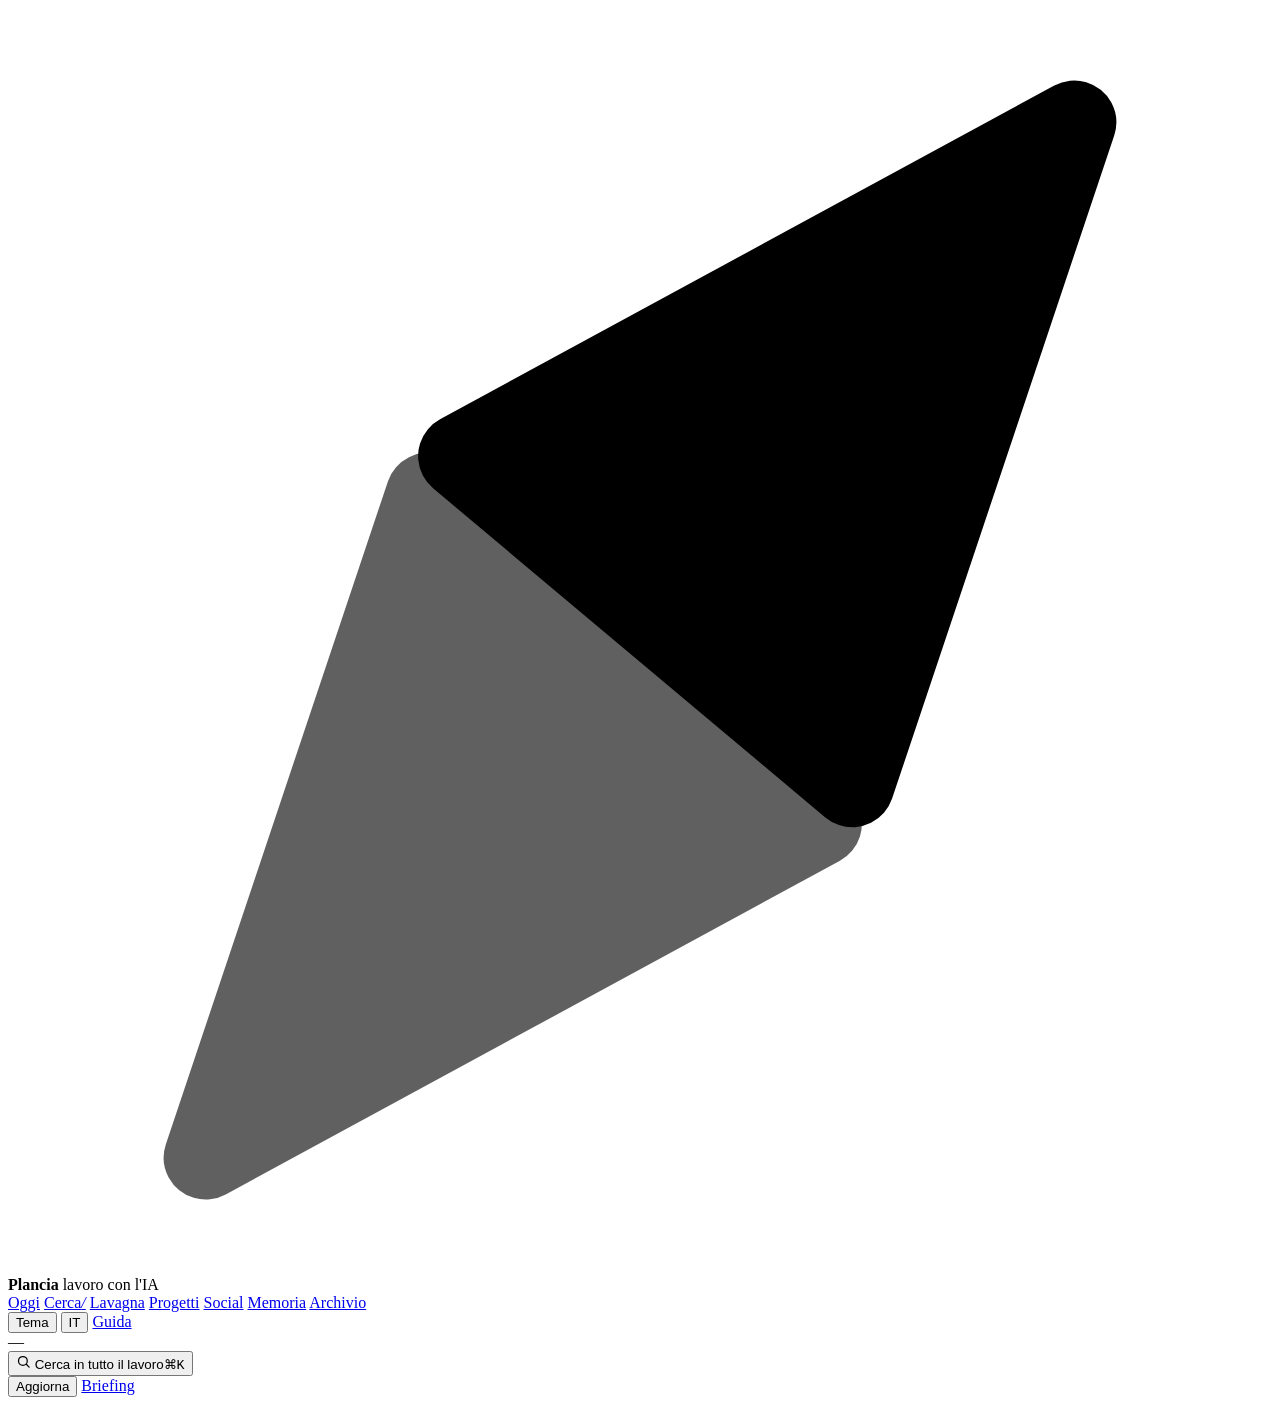
==== web/index.html @ 62818e7c "[ICONA-2] il ripiego disegna l'ago nello stesso riferimento del .icon, e le rifiniture del critico L" ====
<!doctype html>
<html lang="it" data-theme="auto">
<head>
<meta charset="utf-8">
<meta name="viewport" content="width=device-width, initial-scale=1">
<meta name="plancia-token" content="__PLANCIA_TOKEN__">
<title>Plancia</title>
<link rel="stylesheet" href="/style.css?v=__PLANCIA_V__">
<link rel="stylesheet" href="/moto.css?v=__PLANCIA_V__">
<link rel="icon" href="data:image/svg+xml,<svg xmlns='http://www.w3.org/2000/svg' viewBox='0 0 32 32'><rect width='32' height='32' rx='7.5' fill='%2312161f'/><g transform='scale(.03125) translate(512 512) scale(1.35) translate(-512 -512) rotate(40 512 512)' stroke-width='40' stroke-linejoin='round'><path d='M512 190L634 500H390Z' fill='%23e8934e' stroke='%23e8934e'/><path d='M390 524H634L512 834Z' fill='%23f4efe6' stroke='%23f4efe6'/></g></svg>">
</head>
<body>
<div id="app">
  <aside class="rail">
    <div class="brand">
      <svg viewBox="0 0 32 32" class="brand-mark" aria-hidden="true">
        <g transform="scale(.03125) translate(512 512) scale(1.7) translate(-512 -512) rotate(40 512 512)" stroke-width="40" stroke-linejoin="round" stroke="currentColor">
          <path d="M512 190L634 500H390Z" fill="currentColor"/>
          <path d="M390 524H634L512 834Z" fill="currentColor" opacity=".62"/>
        </g>
      </svg>
      <div>
        <b>Plancia</b>
        <span data-t="lavoro con l'IA">lavoro con l'IA</span>
      </div>
    </div>
    <nav>
      <a href="#/oggi" data-view="oggi"><i data-i="oggi"></i><span data-t="Oggi">Oggi</span></a>
      <a href="#/cerca" data-view="cerca"><i data-i="cerca"></i><span data-t="Cerca">Cerca</span><em class="tasto">/</em></a>
      <a href="#/lavagna" data-view="lavagna"><i data-i="lavagna"></i><span data-t="Lavagna">Lavagna</span><em id="badge-lavagna"></em></a>
      <a href="#/progetti" data-view="progetti"><i data-i="progetti"></i><span data-t="Progetti">Progetti</span></a>
      <a href="#/social" data-view="social"><i data-i="social"></i><span data-t="Social">Social</span><em id="badge-social"></em></a>
      <a href="#/memoria" data-view="memoria"><i data-i="memoria"></i><span data-t="Memoria">Memoria</span></a>
      <a href="#/archivio" data-view="archivio"><i data-i="archivio"></i><span data-t="Archivio">Archivio</span></a>
    </nav>
    <div class="rail-foot">
      <div class="buttons">
        <button id="btn-theme" class="ghost" data-t="Tema">Tema</button>
        <button id="btn-lang" class="ghost" title="lingua">IT</button>
        <a class="ghost" href="#/benvenuto" data-t="Guida">Guida</a>
      </div>
      <div class="sync-line"><span id="sync-dot" class="dot"></span><span id="sync-text">—</span></div>
    </div>
  </aside>

  <main>
    <header class="topbar">
      <button class="search-open" id="btn-search">
        <svg viewBox="0 0 24 24" width="15" height="15"><circle cx="11" cy="11" r="7" fill="none" stroke="currentColor" stroke-width="2"/><path d="M16.5 16.5 21 21" stroke="currentColor" stroke-width="2" stroke-linecap="round"/></svg>
        <span data-t="Cerca in tutto il lavoro">Cerca in tutto il lavoro</span><kbd>⌘K</kbd>
      </button>
      <div class="topbar-actions">
        <span id="spia-memoria" class="spia-memoria" hidden></span>
        <button id="btn-sync" class="ghost" data-t="Aggiorna">Aggiorna</button>
        <a class="ghost" id="btn-briefing" href="#/briefing" data-t="Briefing">Briefing</a>
      </div>
    </header>
    <div id="view"></div>
  </main>
</div>

<div id="palette" class="palette" hidden>
  <div class="palette-box">
    <input id="palette-input" data-t="Cerca sessioni, memorie, task, post, commit…" placeholder="Cerca sessioni, memorie, task, post, commit…" autocomplete="off">
    <div id="palette-results"></div>
  </div>
</div>

<div id="drawer" class="drawer" hidden>
  <div class="drawer-panel">
    <button class="drawer-close" id="drawer-close">✕</button>
    <div id="drawer-body"></div>
  </div>
</div>

<audio id="player" hidden></audio>
<div id="toast" class="toast" hidden></div>
<script>document.documentElement.dataset.errori = '0';
window.addEventListener('error', () => { document.documentElement.dataset.errori = String(+document.documentElement.dataset.errori + 1); });
window.addEventListener('unhandledrejection', () => { document.documentElement.dataset.errori = String(+document.documentElement.dataset.errori + 1); });
</script>
<script src="/app.js?v=__PLANCIA_V__"></script>
</body>
</html>
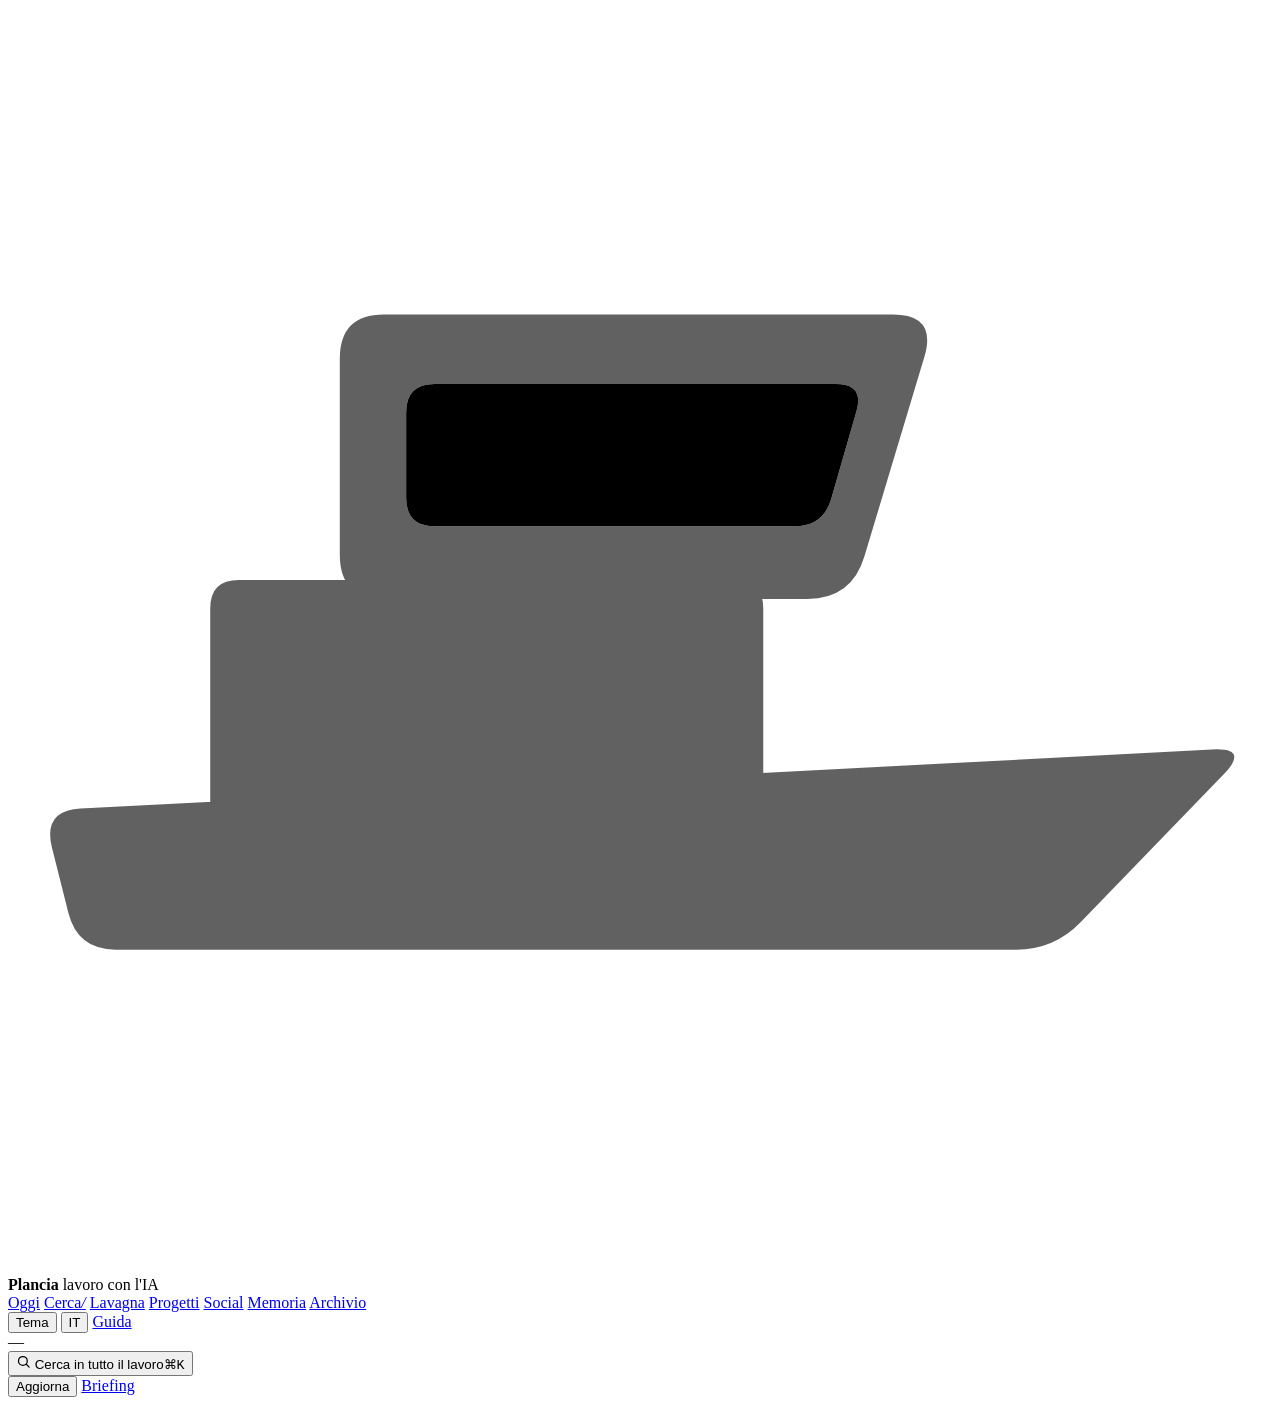
==== commit a0419e7a: "[ICONA-PLANCIA] l'icona diventa la plancia della nave, vista di lato Mancava: l'ago di bussola del p" ====
--- a/web/index.html
+++ b/web/index.html
@@ -7,16 +7,16 @@
 <title>Plancia</title>
 <link rel="stylesheet" href="/style.css?v=__PLANCIA_V__">
 <link rel="stylesheet" href="/moto.css?v=__PLANCIA_V__">
-<link rel="icon" href="data:image/svg+xml,<svg xmlns='http://www.w3.org/2000/svg' viewBox='0 0 32 32'><rect width='32' height='32' rx='7.5' fill='%2312161f'/><g transform='scale(.03125) translate(512 512) scale(1.35) translate(-512 -512) rotate(40 512 512)' stroke-width='40' stroke-linejoin='round'><path d='M512 190L634 500H390Z' fill='%23e8934e' stroke='%23e8934e'/><path d='M390 524H634L512 834Z' fill='%23f4efe6' stroke='%23f4efe6'/></g></svg>">
+<link rel="icon" href="data:image/svg+xml,<svg xmlns='http://www.w3.org/2000/svg' viewBox='0 0 32 32'><rect width='32' height='32' rx='7.5' fill='%2312161f'/><g transform='scale(.03125)'><path d='M139.8 643.3Q134.0 620.0 158.0 618.7L874.0 581.3Q898.0 580.0 881.3 597.2L790.7 690.8Q774.0 708.0 750.0 708.0L180.0 708.0Q156.0 708.0 150.2 684.7ZM258.0 640.0Q240.0 640.0 240.0 622.0L240.0 492.0Q240.0 474.0 258.0 474.0L572.0 474.0Q590.0 474.0 590.0 492.0L590.0 622.0Q590.0 640.0 572.0 640.0ZM350.0 486.0Q322.0 486.0 322.0 458.0L322.0 334.0Q322.0 306.0 350.0 306.0L672.0 306.0Q700.0 306.0 692.0 332.8L654.0 459.2Q646.0 486.0 618.0 486.0ZM364.0 422.0Q364.0 440.0 382.0 440.0L610.0 440.0Q628.0 440.0 633.0 422.7L649.0 367.3Q654.0 350.0 636.0 350.0L382.0 350.0Q364.0 350.0 364.0 368.0Z' fill='%23f4efe6'/><path d='M364.0 368.0Q364.0 350.0 382.0 350.0L636.0 350.0Q654.0 350.0 649.0 367.3L633.0 422.7Q628.0 440.0 610.0 440.0L382.0 440.0Q364.0 440.0 364.0 422.0Z' fill='%23e8934e'/></g></svg>">
 </head>
 <body>
 <div id="app">
   <aside class="rail">
     <div class="brand">
       <svg viewBox="0 0 32 32" class="brand-mark" aria-hidden="true">
-        <g transform="scale(.03125) translate(512 512) scale(1.7) translate(-512 -512) rotate(40 512 512)" stroke-width="40" stroke-linejoin="round" stroke="currentColor">
-          <path d="M512 190L634 500H390Z" fill="currentColor"/>
-          <path d="M390 524H634L512 834Z" fill="currentColor" opacity=".62"/>
+        <g transform="scale(.03125) translate(512 512) scale(1.28) translate(-512 -512)" fill="currentColor">
+          <path d="M139.8 643.3Q134.0 620.0 158.0 618.7L874.0 581.3Q898.0 580.0 881.3 597.2L790.7 690.8Q774.0 708.0 750.0 708.0L180.0 708.0Q156.0 708.0 150.2 684.7ZM258.0 640.0Q240.0 640.0 240.0 622.0L240.0 492.0Q240.0 474.0 258.0 474.0L572.0 474.0Q590.0 474.0 590.0 492.0L590.0 622.0Q590.0 640.0 572.0 640.0ZM350.0 486.0Q322.0 486.0 322.0 458.0L322.0 334.0Q322.0 306.0 350.0 306.0L672.0 306.0Q700.0 306.0 692.0 332.8L654.0 459.2Q646.0 486.0 618.0 486.0ZM364.0 422.0Q364.0 440.0 382.0 440.0L610.0 440.0Q628.0 440.0 633.0 422.7L649.0 367.3Q654.0 350.0 636.0 350.0L382.0 350.0Q364.0 350.0 364.0 368.0Z" opacity=".62"/>
+          <path d="M364.0 368.0Q364.0 350.0 382.0 350.0L636.0 350.0Q654.0 350.0 649.0 367.3L633.0 422.7Q628.0 440.0 610.0 440.0L382.0 440.0Q364.0 440.0 364.0 422.0Z"/>
         </g>
       </svg>
       <div>
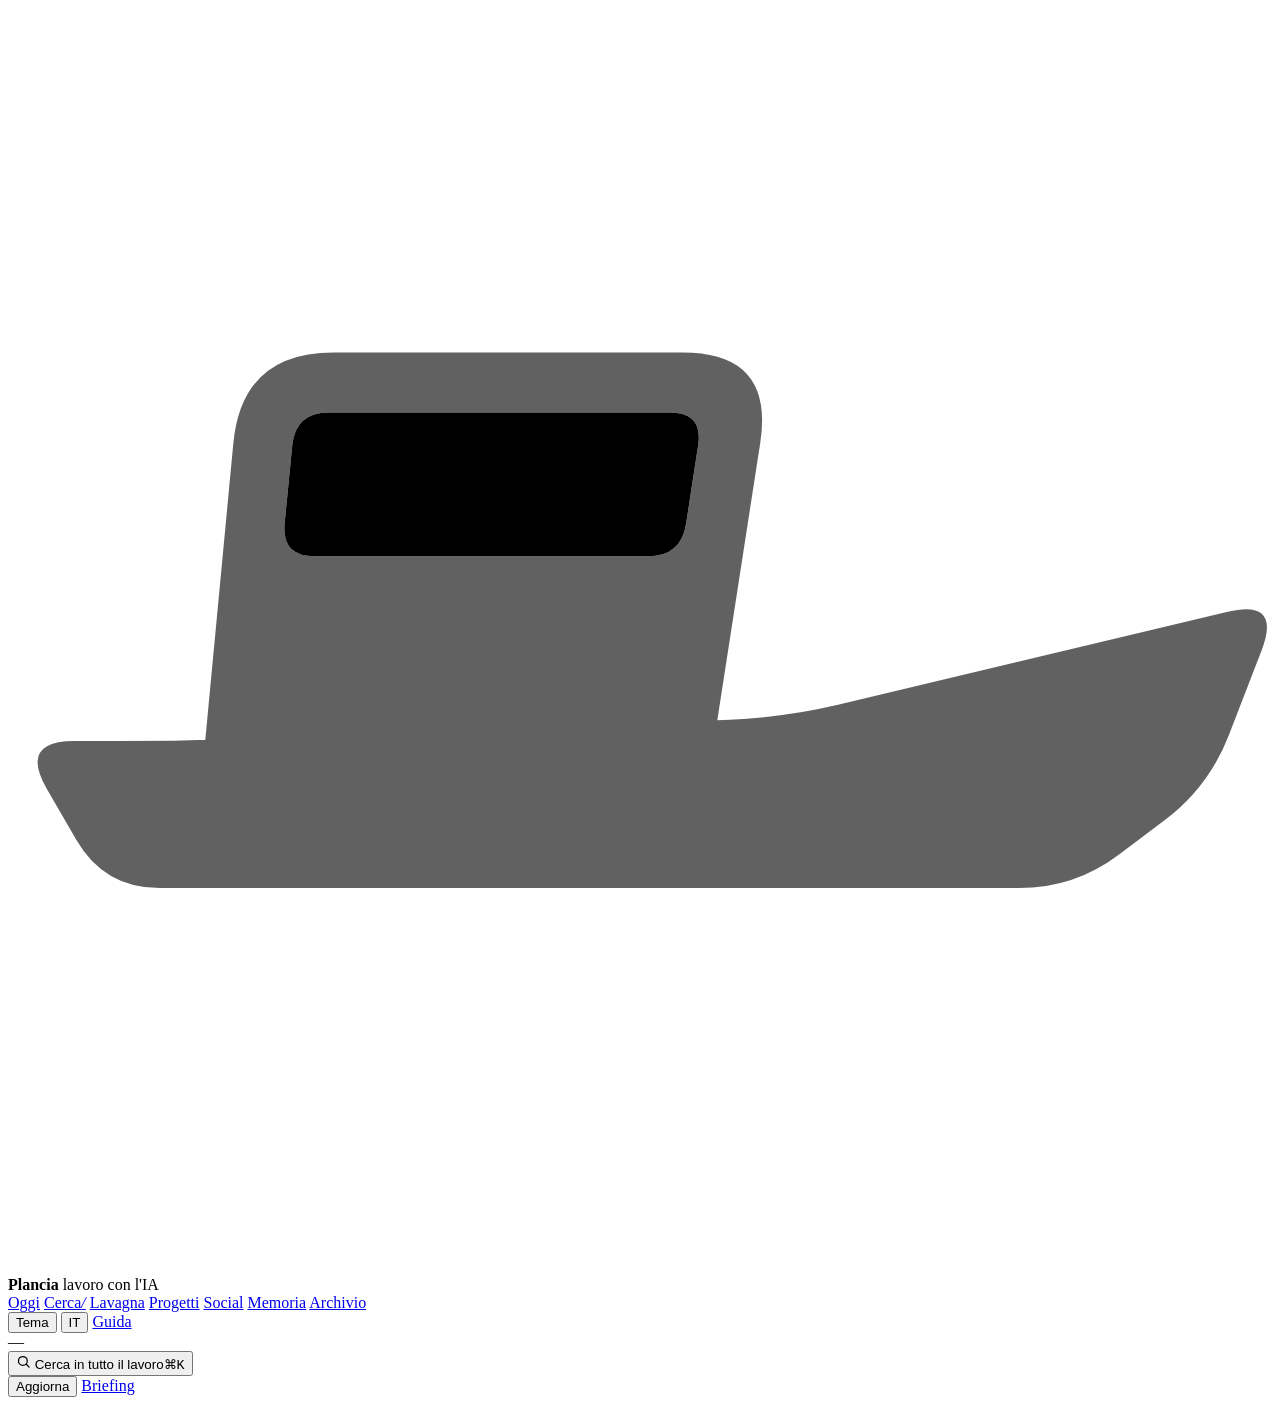
==== commit 4ba5a672: "[ICONA-PLANCIA-3] la plancia semplificata: una sagoma sola, leggera, con la fascia dei vetri in ambr" ====
--- a/web/index.html
+++ b/web/index.html
@@ -7,7 +7,7 @@
 <title>Plancia</title>
 <link rel="stylesheet" href="/style.css?v=__PLANCIA_V__">
 <link rel="stylesheet" href="/moto.css?v=__PLANCIA_V__">
-<link rel="icon" href="data:image/svg+xml,<svg xmlns='http://www.w3.org/2000/svg' viewBox='0 0 32 32'><rect width='32' height='32' rx='7.5' fill='%2312161f'/><g transform='scale(.03125)'><path d='M139.8 643.3Q134.0 620.0 158.0 618.7L874.0 581.3Q898.0 580.0 881.3 597.2L790.7 690.8Q774.0 708.0 750.0 708.0L180.0 708.0Q156.0 708.0 150.2 684.7ZM258.0 640.0Q240.0 640.0 240.0 622.0L240.0 492.0Q240.0 474.0 258.0 474.0L572.0 474.0Q590.0 474.0 590.0 492.0L590.0 622.0Q590.0 640.0 572.0 640.0ZM350.0 486.0Q322.0 486.0 322.0 458.0L322.0 334.0Q322.0 306.0 350.0 306.0L672.0 306.0Q700.0 306.0 692.0 332.8L654.0 459.2Q646.0 486.0 618.0 486.0ZM364.0 422.0Q364.0 440.0 382.0 440.0L610.0 440.0Q628.0 440.0 633.0 422.7L649.0 367.3Q654.0 350.0 636.0 350.0L382.0 350.0Q364.0 350.0 364.0 368.0Z' fill='%23f4efe6'/><path d='M364.0 368.0Q364.0 350.0 382.0 350.0L636.0 350.0Q654.0 350.0 649.0 367.3L633.0 422.7Q628.0 440.0 610.0 440.0L382.0 440.0Q364.0 440.0 364.0 422.0Z' fill='%23e8934e'/></g></svg>">
+<link rel="icon" href="data:image/svg+xml,<svg xmlns='http://www.w3.org/2000/svg' viewBox='0 0 32 32'><rect width='32' height='32' rx='7.5' fill='%2312161f'/><g transform='scale(.03125)'><path d='M136.6 606.3Q119.0 576.0 154.0 576.0L182.0 576.0Q217.0 576.0 252.0 574.6L569.0 562.4Q604.0 561.0 638.0 552.9L884.0 494.1Q918.0 486.0 905.4 518.6L884.6 572.4Q872.0 605.0 844.0 626.1L815.0 647.9Q787.0 669.0 752.0 669.0L208.0 669.0Q173.0 669.0 155.4 638.7ZM287.0 659.0Q229.0 659.0 234.4 601.3L254.6 387.7Q260.0 330.0 318.0 330.0L539.0 330.0Q597.0 330.0 588.1 387.3L554.9 601.7Q546.0 659.0 488.0 659.0ZM287.1 438.1Q285.0 459.0 306.0 459.0L517.0 459.0Q538.0 459.0 541.2 438.2L548.8 388.8Q552.0 368.0 531.0 368.0L315.0 368.0Q294.0 368.0 291.9 388.9Z' fill='%23f4efe6'/><path d='M291.9 388.9Q294.0 368.0 315.0 368.0L531.0 368.0Q552.0 368.0 548.8 388.8L541.2 438.2Q538.0 459.0 517.0 459.0L306.0 459.0Q285.0 459.0 287.1 438.1Z' fill='%23e8934e'/></g></svg>">
 </head>
 <body>
 <div id="app">
@@ -15,8 +15,8 @@
     <div class="brand">
       <svg viewBox="0 0 32 32" class="brand-mark" aria-hidden="true">
         <g transform="scale(.03125) translate(512 512) scale(1.28) translate(-512 -512)" fill="currentColor">
-          <path d="M139.8 643.3Q134.0 620.0 158.0 618.7L874.0 581.3Q898.0 580.0 881.3 597.2L790.7 690.8Q774.0 708.0 750.0 708.0L180.0 708.0Q156.0 708.0 150.2 684.7ZM258.0 640.0Q240.0 640.0 240.0 622.0L240.0 492.0Q240.0 474.0 258.0 474.0L572.0 474.0Q590.0 474.0 590.0 492.0L590.0 622.0Q590.0 640.0 572.0 640.0ZM350.0 486.0Q322.0 486.0 322.0 458.0L322.0 334.0Q322.0 306.0 350.0 306.0L672.0 306.0Q700.0 306.0 692.0 332.8L654.0 459.2Q646.0 486.0 618.0 486.0ZM364.0 422.0Q364.0 440.0 382.0 440.0L610.0 440.0Q628.0 440.0 633.0 422.7L649.0 367.3Q654.0 350.0 636.0 350.0L382.0 350.0Q364.0 350.0 364.0 368.0Z" opacity=".62"/>
-          <path d="M364.0 368.0Q364.0 350.0 382.0 350.0L636.0 350.0Q654.0 350.0 649.0 367.3L633.0 422.7Q628.0 440.0 610.0 440.0L382.0 440.0Q364.0 440.0 364.0 422.0Z"/>
+          <path d="M136.6 606.3Q119.0 576.0 154.0 576.0L182.0 576.0Q217.0 576.0 252.0 574.6L569.0 562.4Q604.0 561.0 638.0 552.9L884.0 494.1Q918.0 486.0 905.4 518.6L884.6 572.4Q872.0 605.0 844.0 626.1L815.0 647.9Q787.0 669.0 752.0 669.0L208.0 669.0Q173.0 669.0 155.4 638.7ZM287.0 659.0Q229.0 659.0 234.4 601.3L254.6 387.7Q260.0 330.0 318.0 330.0L539.0 330.0Q597.0 330.0 588.1 387.3L554.9 601.7Q546.0 659.0 488.0 659.0ZM287.1 438.1Q285.0 459.0 306.0 459.0L517.0 459.0Q538.0 459.0 541.2 438.2L548.8 388.8Q552.0 368.0 531.0 368.0L315.0 368.0Q294.0 368.0 291.9 388.9Z" opacity=".62"/>
+          <path d="M291.9 388.9Q294.0 368.0 315.0 368.0L531.0 368.0Q552.0 368.0 548.8 388.8L541.2 438.2Q538.0 459.0 517.0 459.0L306.0 459.0Q285.0 459.0 287.1 438.1Z"/>
         </g>
       </svg>
       <div>
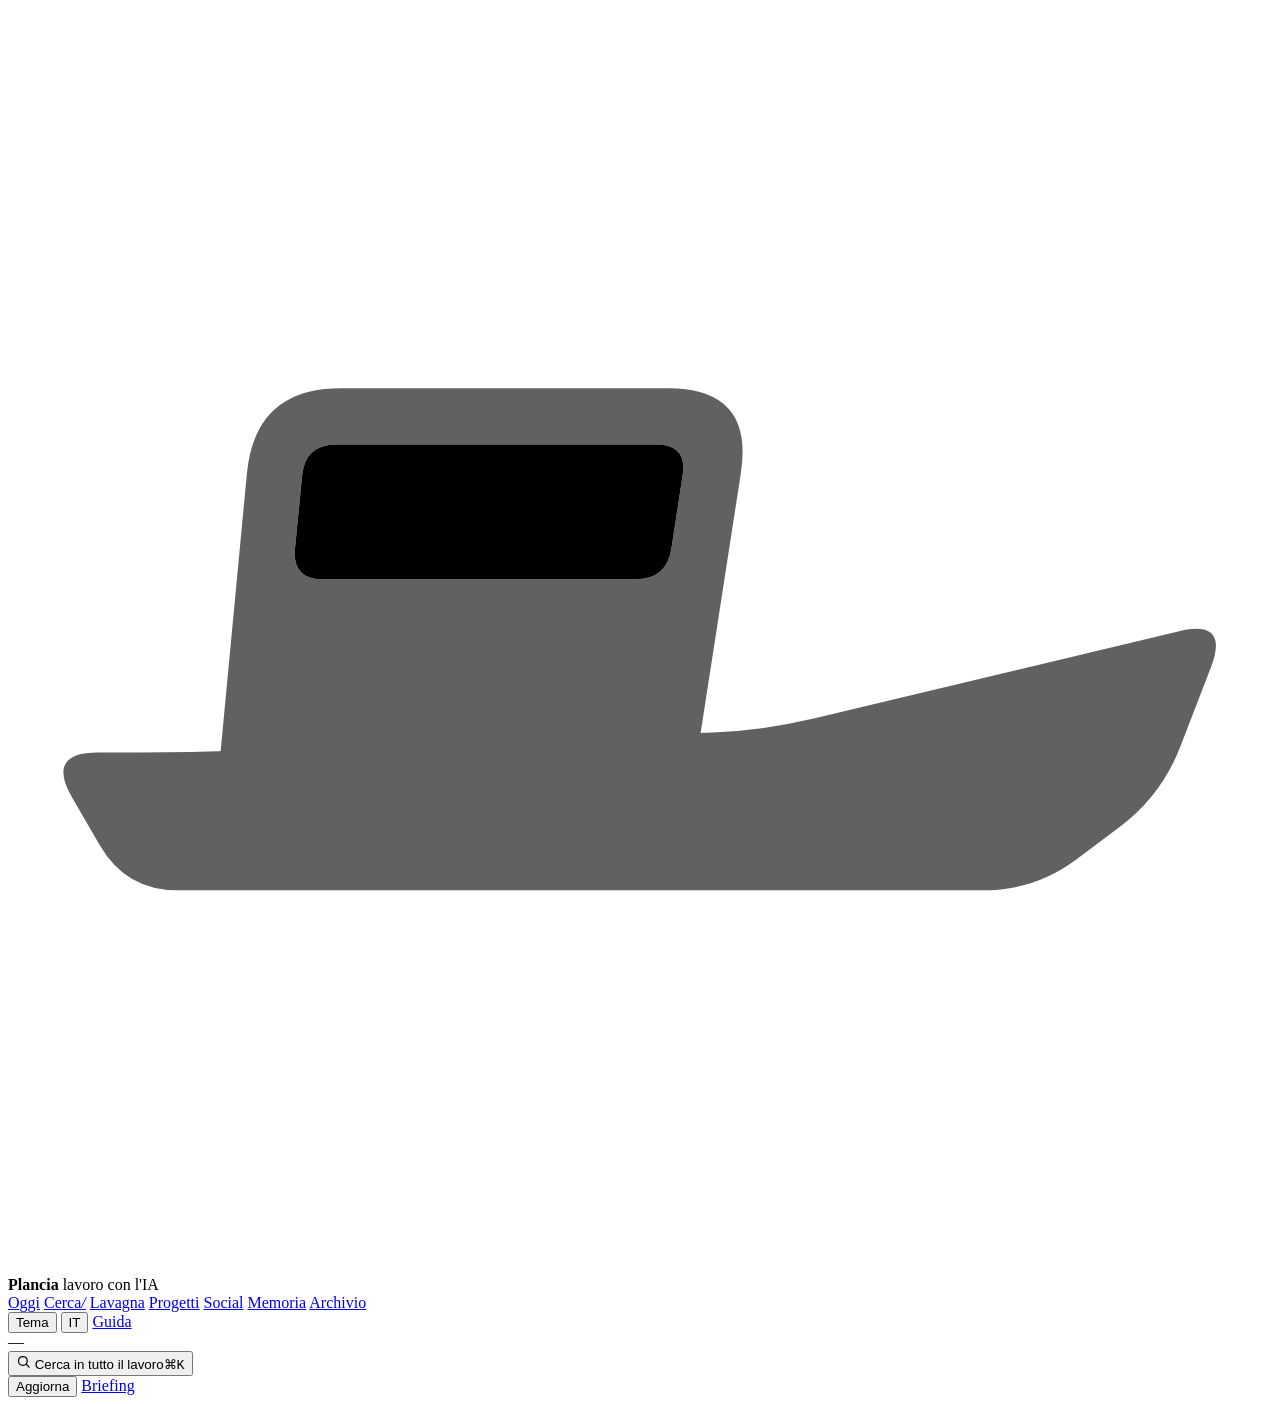
==== commit e14c4f05: "[ICONA-PLANCIA-4] il commento dei vetri dice il vero, prove di forma con il verso, misure del segno," ====
--- a/web/index.html
+++ b/web/index.html
@@ -14,7 +14,7 @@
   <aside class="rail">
     <div class="brand">
       <svg viewBox="0 0 32 32" class="brand-mark" aria-hidden="true">
-        <g transform="scale(.03125) translate(512 512) scale(1.28) translate(-512 -512)" fill="currentColor">
+        <g transform="scale(.03125) translate(512 512) scale(1.2) translate(-520 -500)" fill="currentColor">
           <path d="M136.6 606.3Q119.0 576.0 154.0 576.0L182.0 576.0Q217.0 576.0 252.0 574.6L569.0 562.4Q604.0 561.0 638.0 552.9L884.0 494.1Q918.0 486.0 905.4 518.6L884.6 572.4Q872.0 605.0 844.0 626.1L815.0 647.9Q787.0 669.0 752.0 669.0L208.0 669.0Q173.0 669.0 155.4 638.7ZM287.0 659.0Q229.0 659.0 234.4 601.3L254.6 387.7Q260.0 330.0 318.0 330.0L539.0 330.0Q597.0 330.0 588.1 387.3L554.9 601.7Q546.0 659.0 488.0 659.0ZM287.1 438.1Q285.0 459.0 306.0 459.0L517.0 459.0Q538.0 459.0 541.2 438.2L548.8 388.8Q552.0 368.0 531.0 368.0L315.0 368.0Q294.0 368.0 291.9 388.9Z" opacity=".62"/>
           <path d="M291.9 388.9Q294.0 368.0 315.0 368.0L531.0 368.0Q552.0 368.0 548.8 388.8L541.2 438.2Q538.0 459.0 517.0 459.0L306.0 459.0Q285.0 459.0 287.1 438.1Z"/>
         </g>
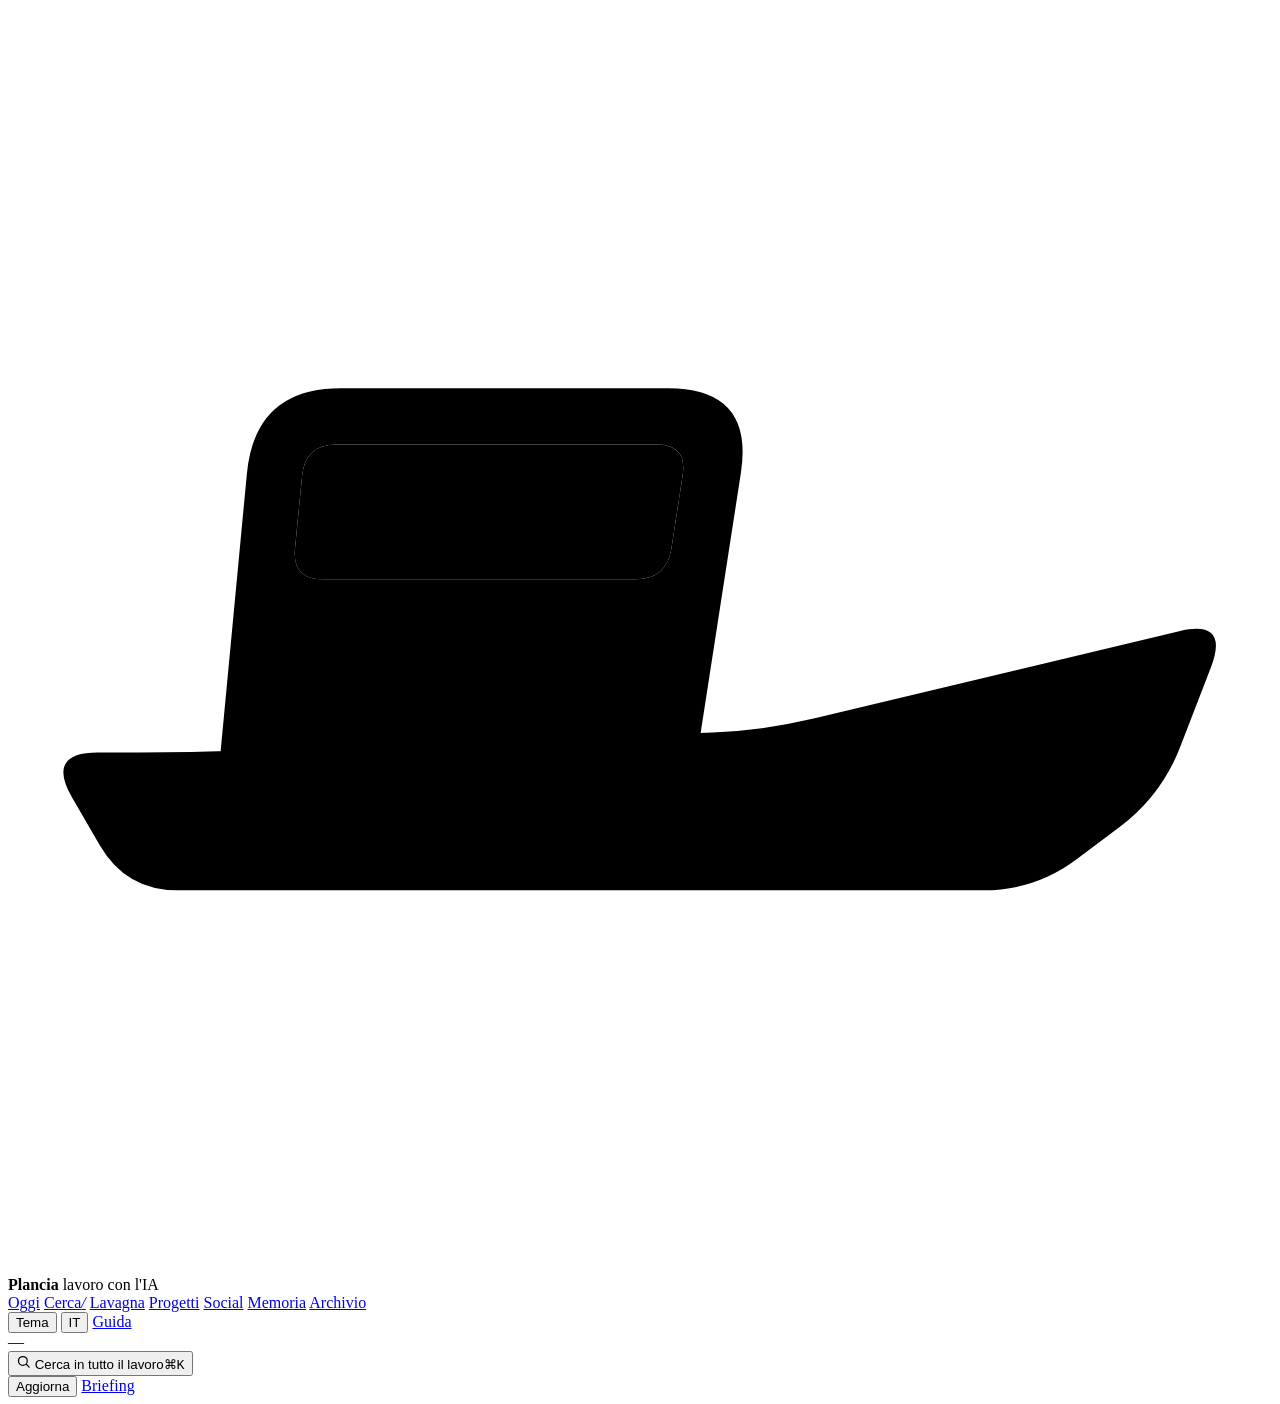
==== commit 438b5505: "[ICONA-PLANCIA-5] il marchio ha i colori dell'icona, il riquadro del favicon ha un bordo Il marchio " ====
--- a/web/index.html
+++ b/web/index.html
@@ -7,16 +7,16 @@
 <title>Plancia</title>
 <link rel="stylesheet" href="/style.css?v=__PLANCIA_V__">
 <link rel="stylesheet" href="/moto.css?v=__PLANCIA_V__">
-<link rel="icon" href="data:image/svg+xml,<svg xmlns='http://www.w3.org/2000/svg' viewBox='0 0 32 32'><rect width='32' height='32' rx='7.5' fill='%2312161f'/><g transform='scale(.03125)'><path d='M136.6 606.3Q119.0 576.0 154.0 576.0L182.0 576.0Q217.0 576.0 252.0 574.6L569.0 562.4Q604.0 561.0 638.0 552.9L884.0 494.1Q918.0 486.0 905.4 518.6L884.6 572.4Q872.0 605.0 844.0 626.1L815.0 647.9Q787.0 669.0 752.0 669.0L208.0 669.0Q173.0 669.0 155.4 638.7ZM287.0 659.0Q229.0 659.0 234.4 601.3L254.6 387.7Q260.0 330.0 318.0 330.0L539.0 330.0Q597.0 330.0 588.1 387.3L554.9 601.7Q546.0 659.0 488.0 659.0ZM287.1 438.1Q285.0 459.0 306.0 459.0L517.0 459.0Q538.0 459.0 541.2 438.2L548.8 388.8Q552.0 368.0 531.0 368.0L315.0 368.0Q294.0 368.0 291.9 388.9Z' fill='%23f4efe6'/><path d='M291.9 388.9Q294.0 368.0 315.0 368.0L531.0 368.0Q552.0 368.0 548.8 388.8L541.2 438.2Q538.0 459.0 517.0 459.0L306.0 459.0Q285.0 459.0 287.1 438.1Z' fill='%23e8934e'/></g></svg>">
+<link rel="icon" href="data:image/svg+xml,<svg xmlns='http://www.w3.org/2000/svg' viewBox='0 0 32 32'><rect x='.5' y='.5' width='31' height='31' rx='7' fill='%2312161f' stroke='%23f4efe6' stroke-opacity='.2' stroke-width='1'/><g transform='scale(.03125)'><path d='M136.6 606.3Q119.0 576.0 154.0 576.0L182.0 576.0Q217.0 576.0 252.0 574.6L569.0 562.4Q604.0 561.0 638.0 552.9L884.0 494.1Q918.0 486.0 905.4 518.6L884.6 572.4Q872.0 605.0 844.0 626.1L815.0 647.9Q787.0 669.0 752.0 669.0L208.0 669.0Q173.0 669.0 155.4 638.7ZM287.0 659.0Q229.0 659.0 234.4 601.3L254.6 387.7Q260.0 330.0 318.0 330.0L539.0 330.0Q597.0 330.0 588.1 387.3L554.9 601.7Q546.0 659.0 488.0 659.0ZM287.1 438.1Q285.0 459.0 306.0 459.0L517.0 459.0Q538.0 459.0 541.2 438.2L548.8 388.8Q552.0 368.0 531.0 368.0L315.0 368.0Q294.0 368.0 291.9 388.9Z' fill='%23f4efe6'/><path d='M291.9 388.9Q294.0 368.0 315.0 368.0L531.0 368.0Q552.0 368.0 548.8 388.8L541.2 438.2Q538.0 459.0 517.0 459.0L306.0 459.0Q285.0 459.0 287.1 438.1Z' fill='%23e8934e'/></g></svg>">
 </head>
 <body>
 <div id="app">
   <aside class="rail">
     <div class="brand">
       <svg viewBox="0 0 32 32" class="brand-mark" aria-hidden="true">
-        <g transform="scale(.03125) translate(512 512) scale(1.2) translate(-520 -500)" fill="currentColor">
-          <path d="M136.6 606.3Q119.0 576.0 154.0 576.0L182.0 576.0Q217.0 576.0 252.0 574.6L569.0 562.4Q604.0 561.0 638.0 552.9L884.0 494.1Q918.0 486.0 905.4 518.6L884.6 572.4Q872.0 605.0 844.0 626.1L815.0 647.9Q787.0 669.0 752.0 669.0L208.0 669.0Q173.0 669.0 155.4 638.7ZM287.0 659.0Q229.0 659.0 234.4 601.3L254.6 387.7Q260.0 330.0 318.0 330.0L539.0 330.0Q597.0 330.0 588.1 387.3L554.9 601.7Q546.0 659.0 488.0 659.0ZM287.1 438.1Q285.0 459.0 306.0 459.0L517.0 459.0Q538.0 459.0 541.2 438.2L548.8 388.8Q552.0 368.0 531.0 368.0L315.0 368.0Q294.0 368.0 291.9 388.9Z" opacity=".62"/>
-          <path d="M291.9 388.9Q294.0 368.0 315.0 368.0L531.0 368.0Q552.0 368.0 548.8 388.8L541.2 438.2Q538.0 459.0 517.0 459.0L306.0 459.0Q285.0 459.0 287.1 438.1Z"/>
+        <g transform="scale(.03125) translate(512 512) scale(1.2) translate(-520 -500)">
+          <path class="scafo" d="M136.6 606.3Q119.0 576.0 154.0 576.0L182.0 576.0Q217.0 576.0 252.0 574.6L569.0 562.4Q604.0 561.0 638.0 552.9L884.0 494.1Q918.0 486.0 905.4 518.6L884.6 572.4Q872.0 605.0 844.0 626.1L815.0 647.9Q787.0 669.0 752.0 669.0L208.0 669.0Q173.0 669.0 155.4 638.7ZM287.0 659.0Q229.0 659.0 234.4 601.3L254.6 387.7Q260.0 330.0 318.0 330.0L539.0 330.0Q597.0 330.0 588.1 387.3L554.9 601.7Q546.0 659.0 488.0 659.0ZM287.1 438.1Q285.0 459.0 306.0 459.0L517.0 459.0Q538.0 459.0 541.2 438.2L548.8 388.8Q552.0 368.0 531.0 368.0L315.0 368.0Q294.0 368.0 291.9 388.9Z"/>
+          <path class="vetri" d="M291.9 388.9Q294.0 368.0 315.0 368.0L531.0 368.0Q552.0 368.0 548.8 388.8L541.2 438.2Q538.0 459.0 517.0 459.0L306.0 459.0Q285.0 459.0 287.1 438.1Z"/>
         </g>
       </svg>
       <div>
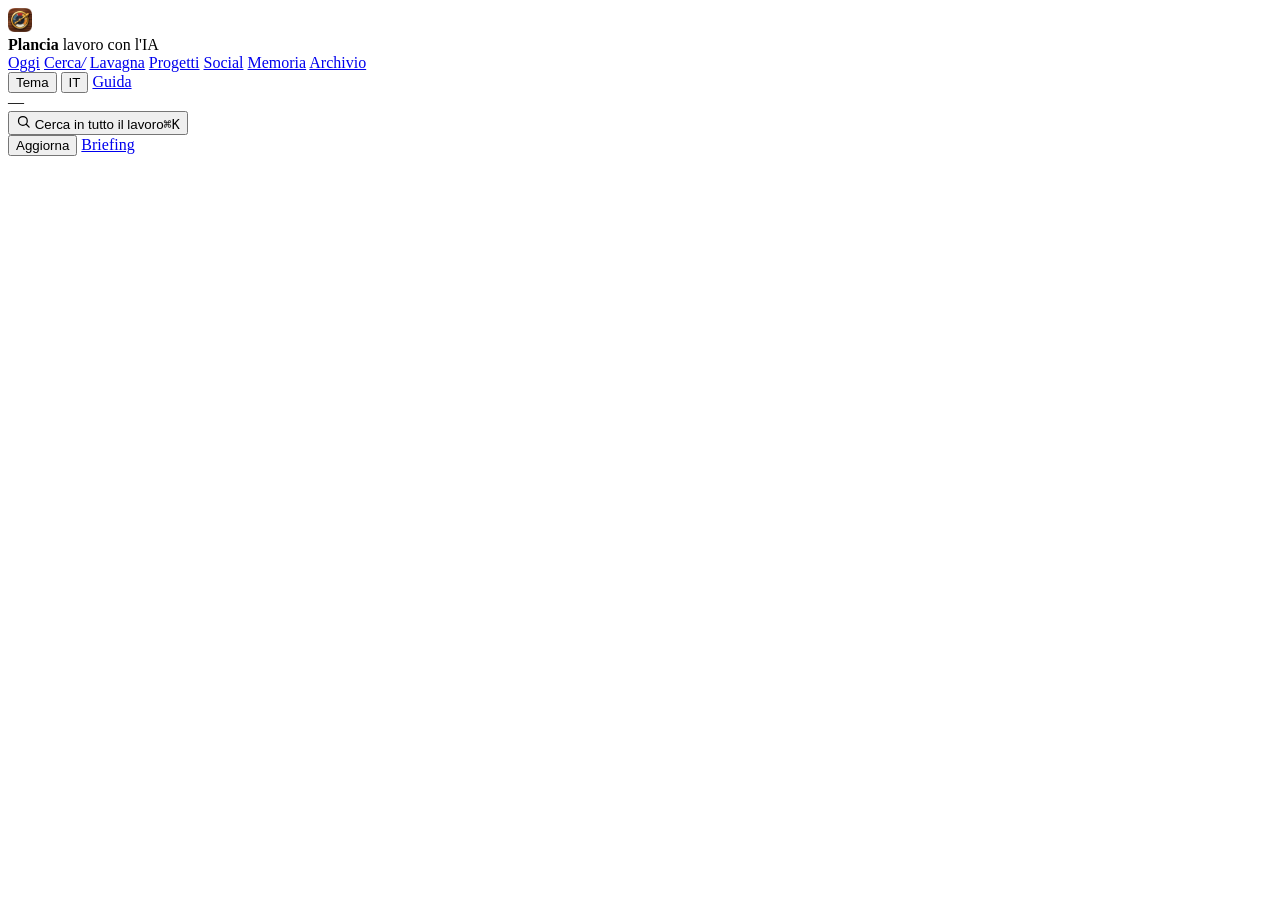
==== commit cd72fa51: "[ICONA-LEGNO] l'icona diventa il telegrafo di macchina su tavole di legno di plancia Ghiera d'ottone" ====
--- a/web/index.html
+++ b/web/index.html
@@ -7,18 +7,13 @@
 <title>Plancia</title>
 <link rel="stylesheet" href="/style.css?v=__PLANCIA_V__">
 <link rel="stylesheet" href="/moto.css?v=__PLANCIA_V__">
-<link rel="icon" href="data:image/svg+xml,<svg xmlns='http://www.w3.org/2000/svg' viewBox='0 0 32 32'><rect x='.5' y='.5' width='31' height='31' rx='7' fill='%2312161f' stroke='%23f4efe6' stroke-opacity='.2' stroke-width='1'/><g transform='scale(.03125)'><path d='M136.6 606.3Q119.0 576.0 154.0 576.0L182.0 576.0Q217.0 576.0 252.0 574.6L569.0 562.4Q604.0 561.0 638.0 552.9L884.0 494.1Q918.0 486.0 905.4 518.6L884.6 572.4Q872.0 605.0 844.0 626.1L815.0 647.9Q787.0 669.0 752.0 669.0L208.0 669.0Q173.0 669.0 155.4 638.7ZM287.0 659.0Q229.0 659.0 234.4 601.3L254.6 387.7Q260.0 330.0 318.0 330.0L539.0 330.0Q597.0 330.0 588.1 387.3L554.9 601.7Q546.0 659.0 488.0 659.0ZM287.1 438.1Q285.0 459.0 306.0 459.0L517.0 459.0Q538.0 459.0 541.2 438.2L548.8 388.8Q552.0 368.0 531.0 368.0L315.0 368.0Q294.0 368.0 291.9 388.9Z' fill='%23f4efe6'/><path d='M291.9 388.9Q294.0 368.0 315.0 368.0L531.0 368.0Q552.0 368.0 548.8 388.8L541.2 438.2Q538.0 459.0 517.0 459.0L306.0 459.0Q285.0 459.0 287.1 438.1Z' fill='%23e8934e'/></g></svg>">
+<link rel="icon" href="[data-uri]">
 </head>
 <body>
 <div id="app">
   <aside class="rail">
     <div class="brand">
-      <svg viewBox="0 0 32 32" class="brand-mark" aria-hidden="true">
-        <g transform="scale(.03125) translate(512 512) scale(1.2) translate(-520 -500)">
-          <path class="scafo" d="M136.6 606.3Q119.0 576.0 154.0 576.0L182.0 576.0Q217.0 576.0 252.0 574.6L569.0 562.4Q604.0 561.0 638.0 552.9L884.0 494.1Q918.0 486.0 905.4 518.6L884.6 572.4Q872.0 605.0 844.0 626.1L815.0 647.9Q787.0 669.0 752.0 669.0L208.0 669.0Q173.0 669.0 155.4 638.7ZM287.0 659.0Q229.0 659.0 234.4 601.3L254.6 387.7Q260.0 330.0 318.0 330.0L539.0 330.0Q597.0 330.0 588.1 387.3L554.9 601.7Q546.0 659.0 488.0 659.0ZM287.1 438.1Q285.0 459.0 306.0 459.0L517.0 459.0Q538.0 459.0 541.2 438.2L548.8 388.8Q552.0 368.0 531.0 368.0L315.0 368.0Q294.0 368.0 291.9 388.9Z"/>
-          <path class="vetri" d="M291.9 388.9Q294.0 368.0 315.0 368.0L531.0 368.0Q552.0 368.0 548.8 388.8L541.2 438.2Q538.0 459.0 517.0 459.0L306.0 459.0Q285.0 459.0 287.1 438.1Z"/>
-        </g>
-      </svg>
+      <img class="brand-mark" src="[data-uri]" width="24" height="24" alt="">
       <div>
         <b>Plancia</b>
         <span data-t="lavoro con l'IA">lavoro con l'IA</span>
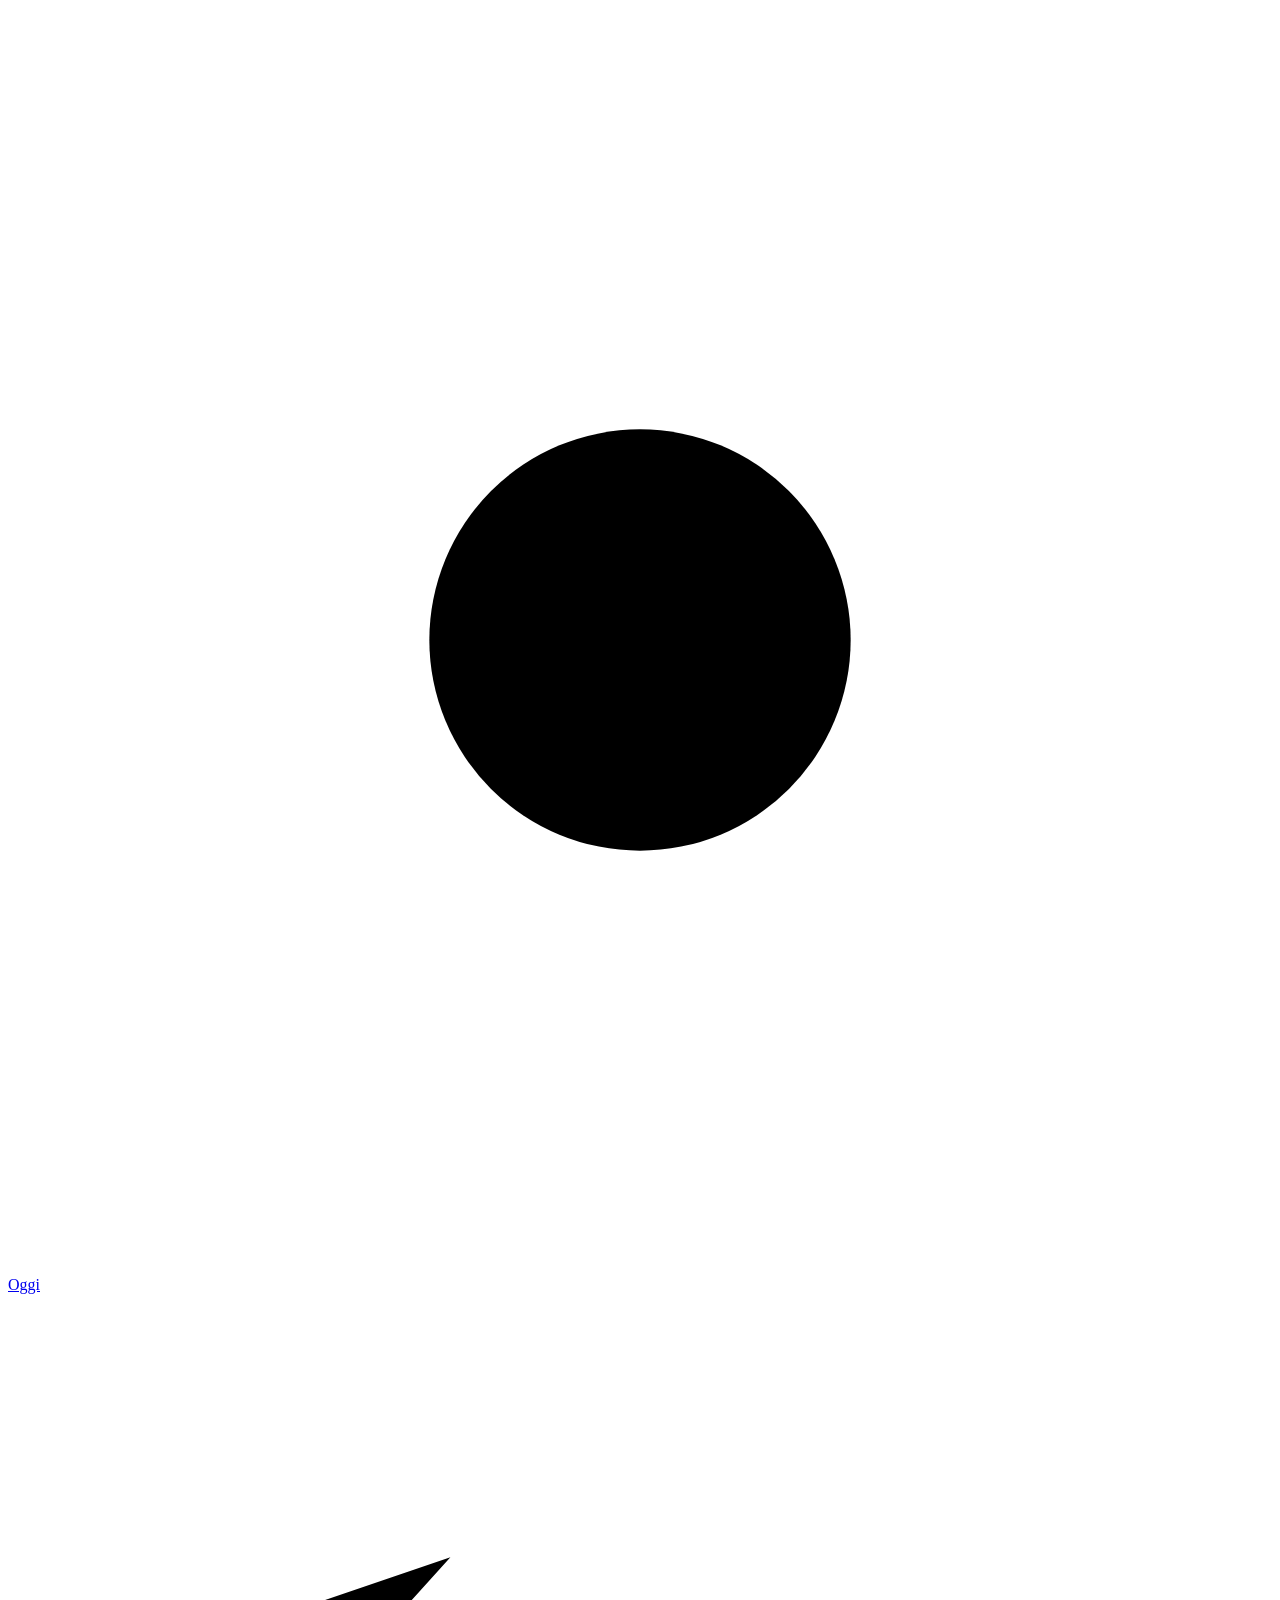
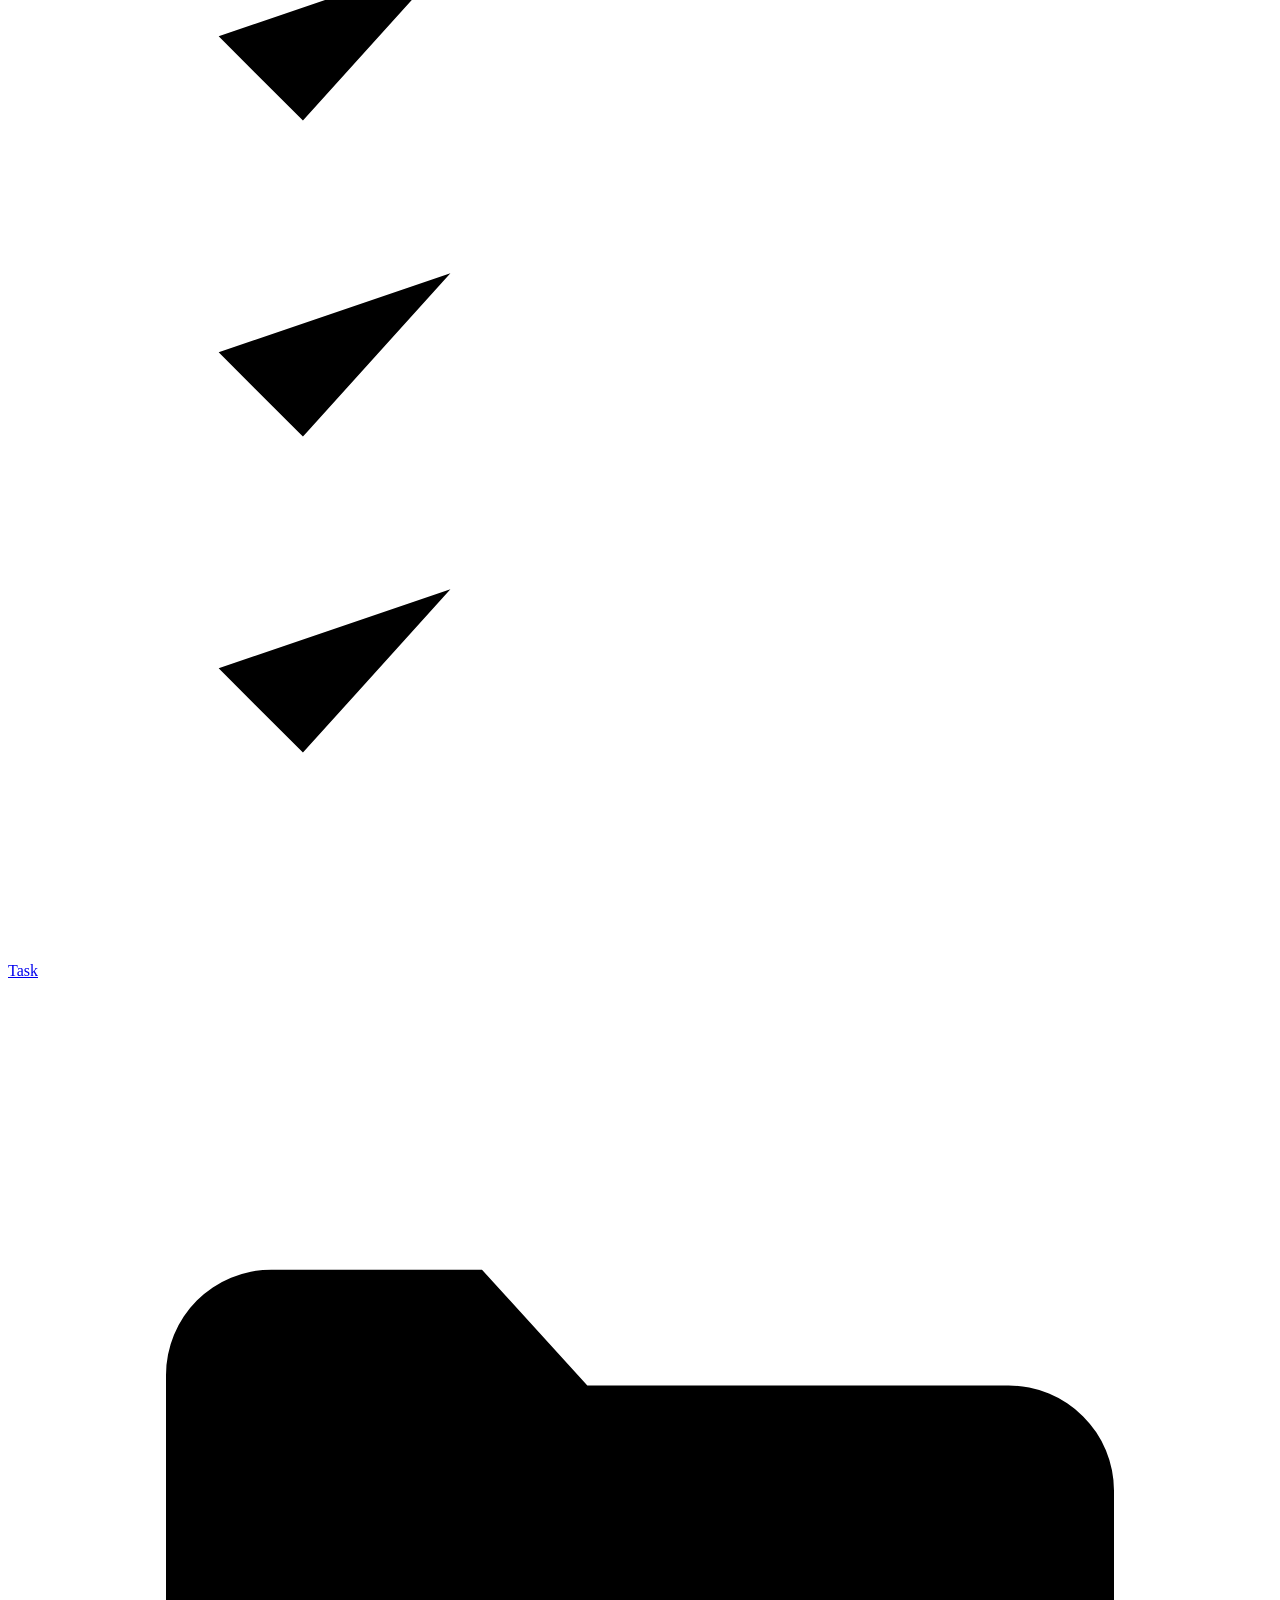
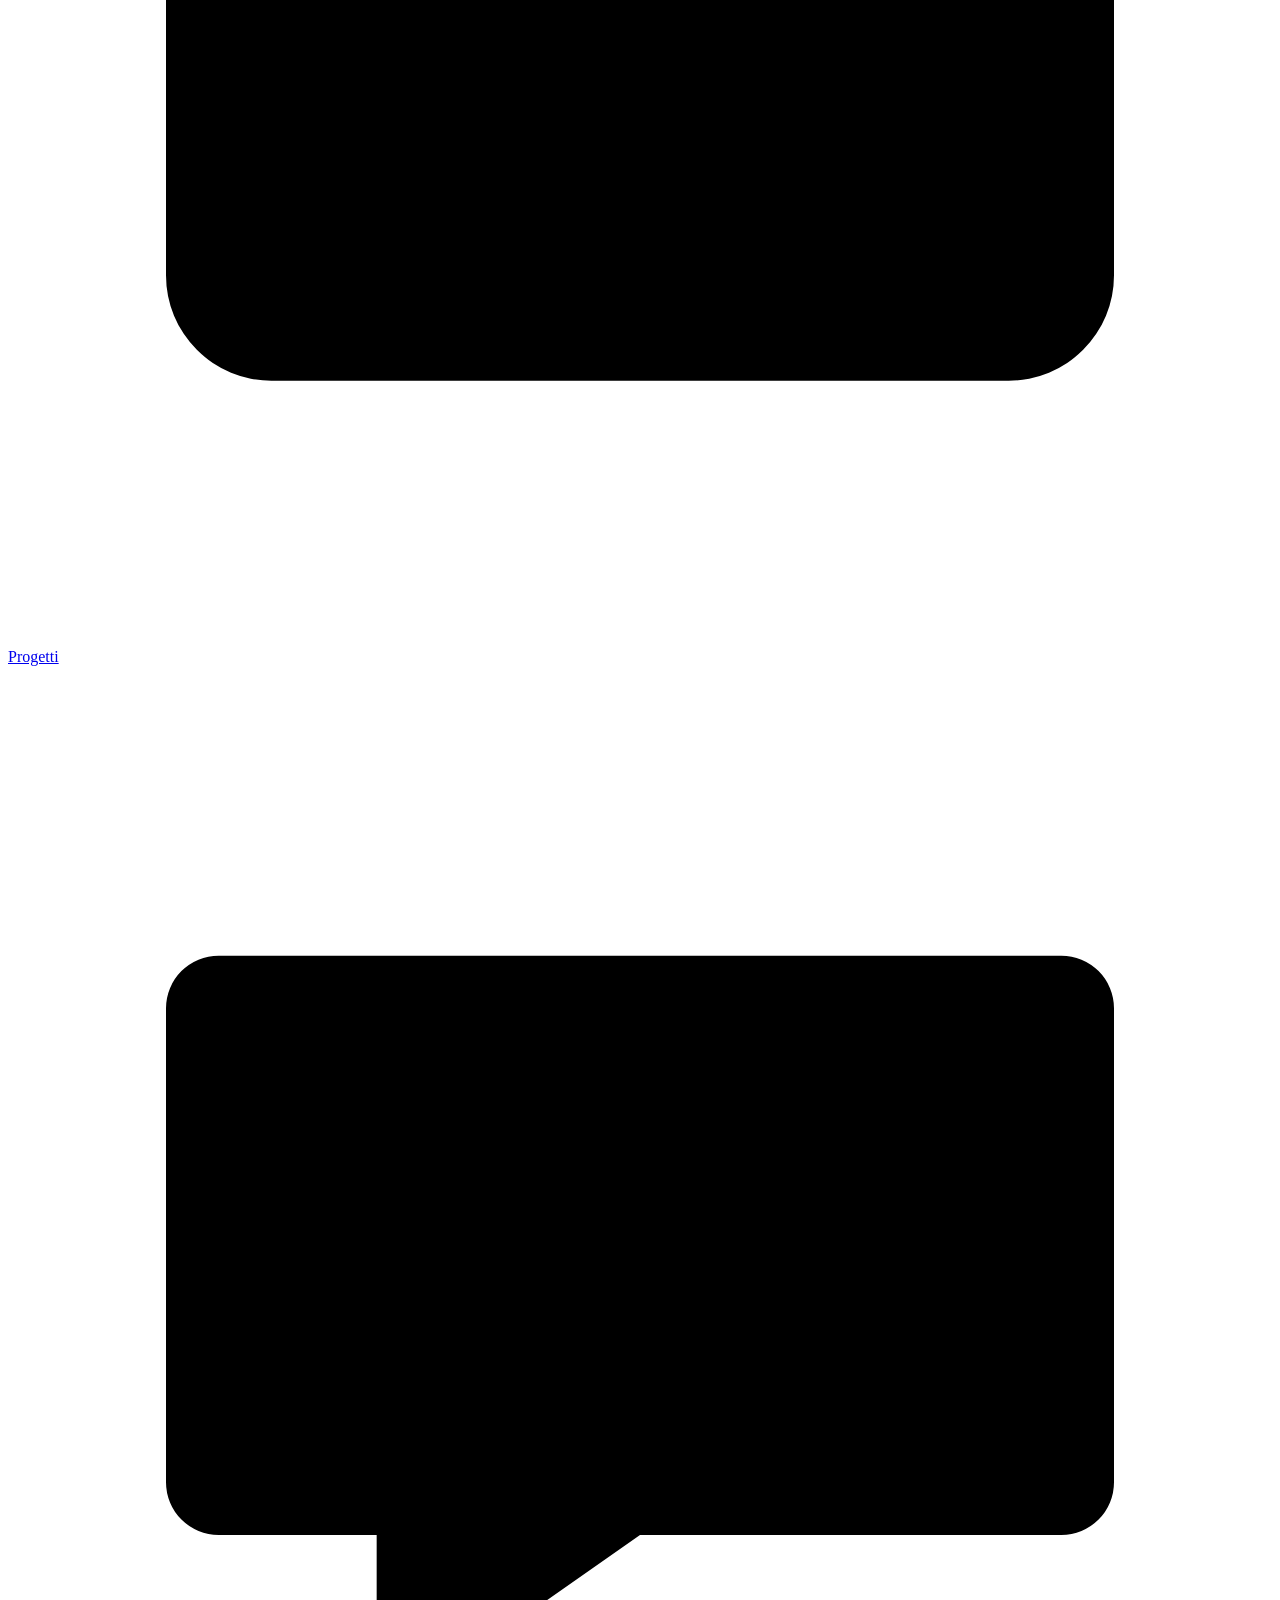
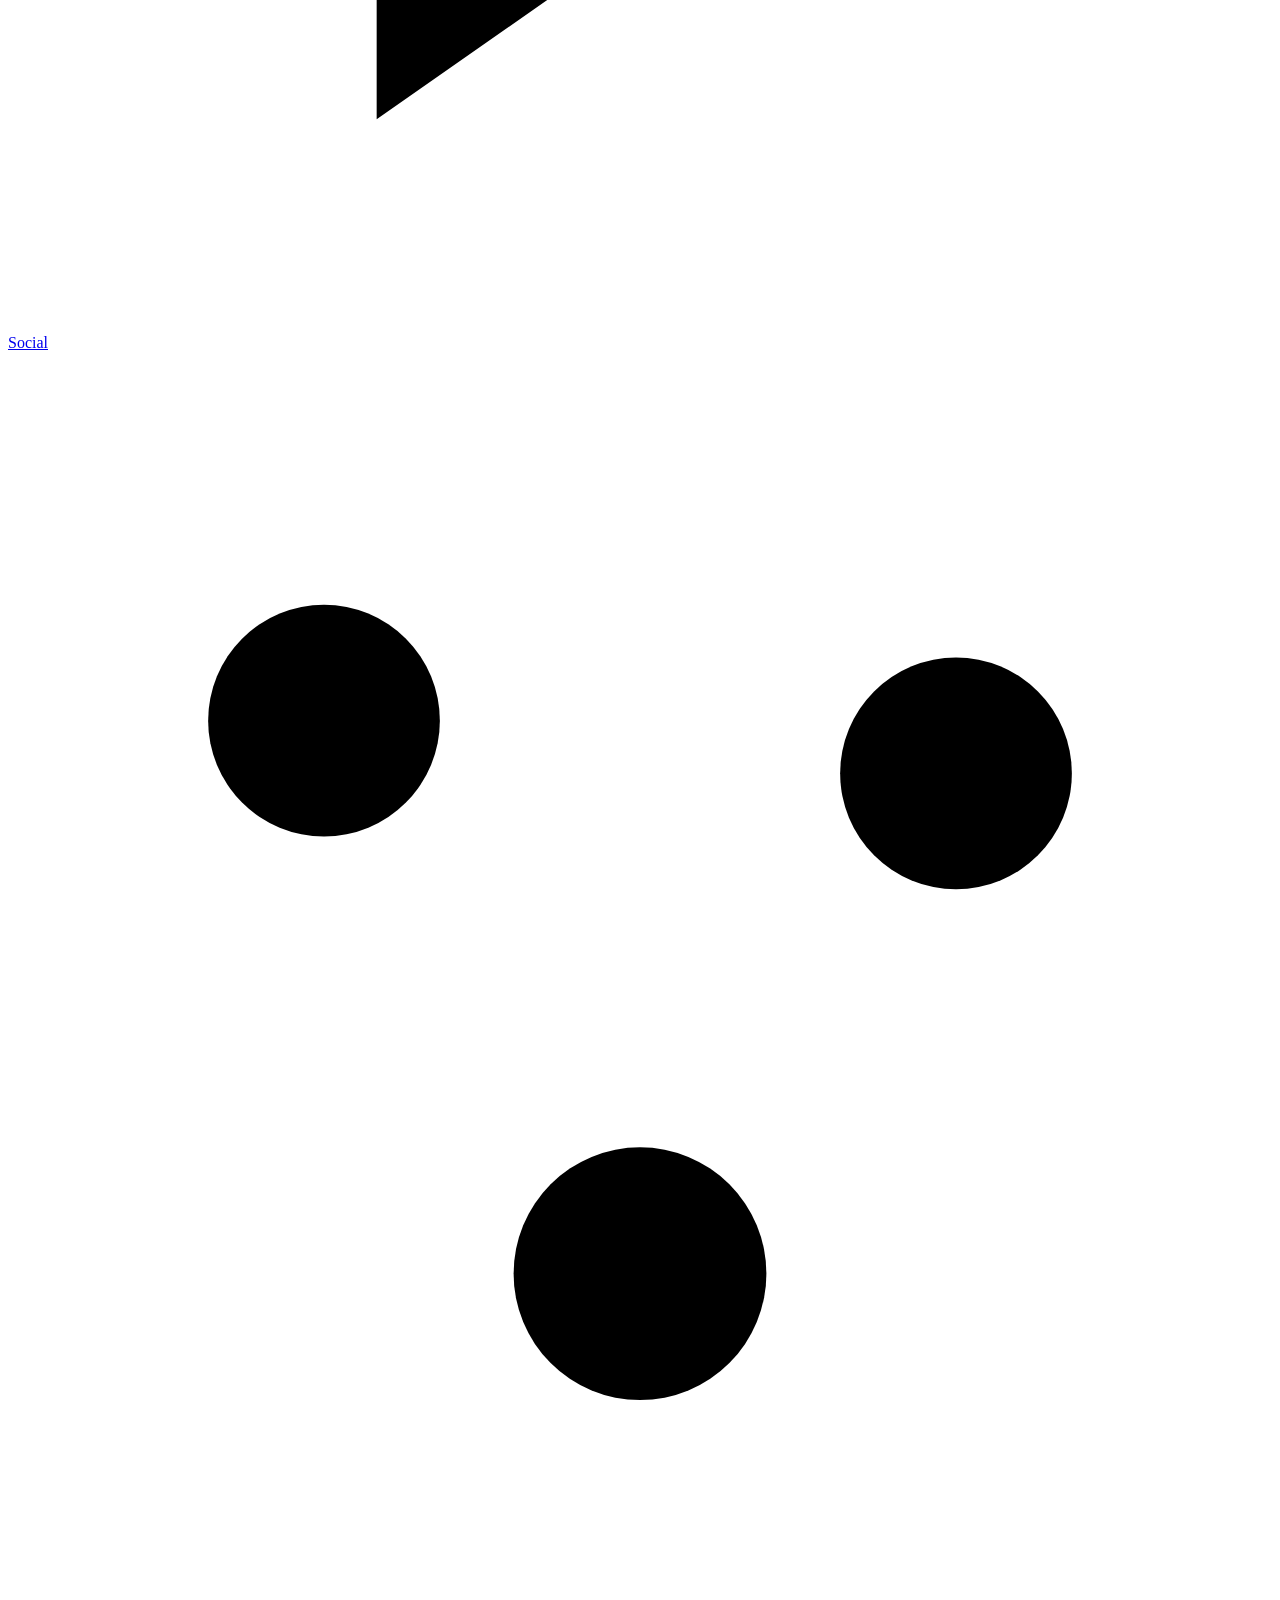
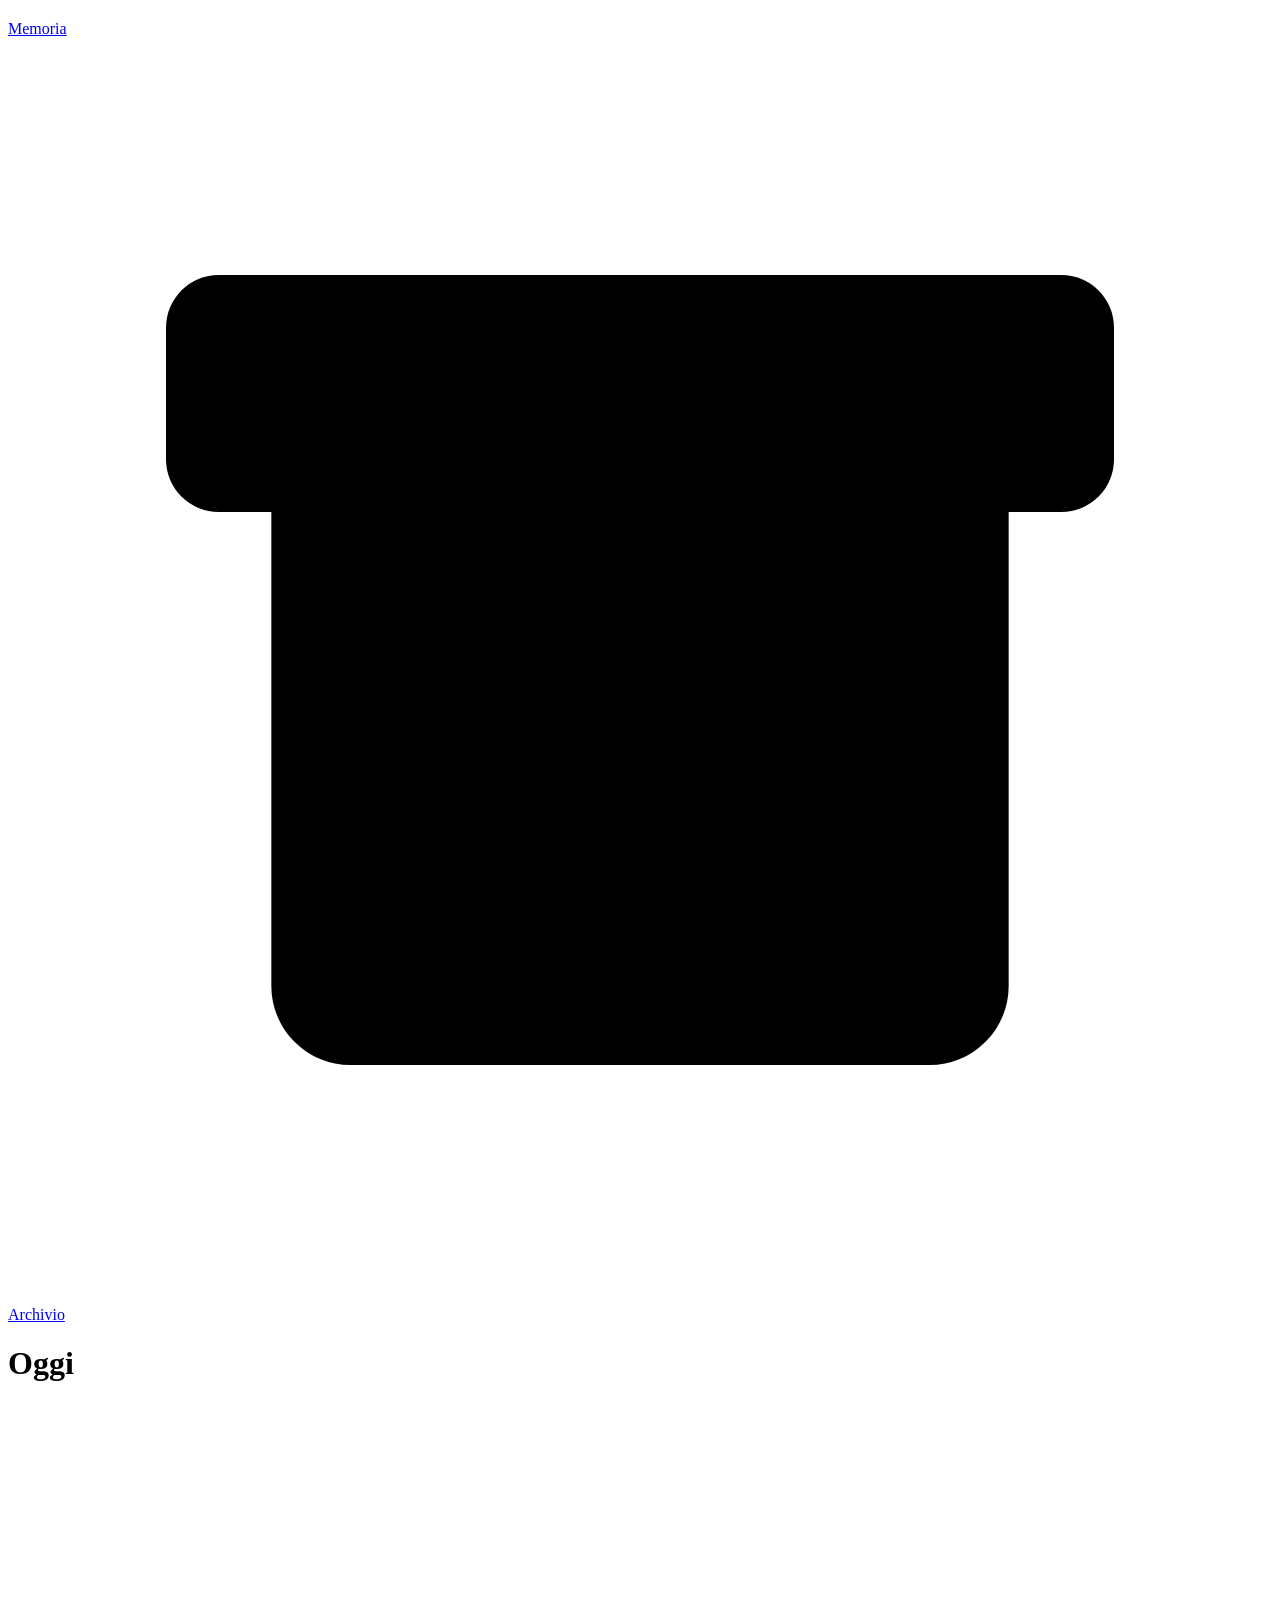
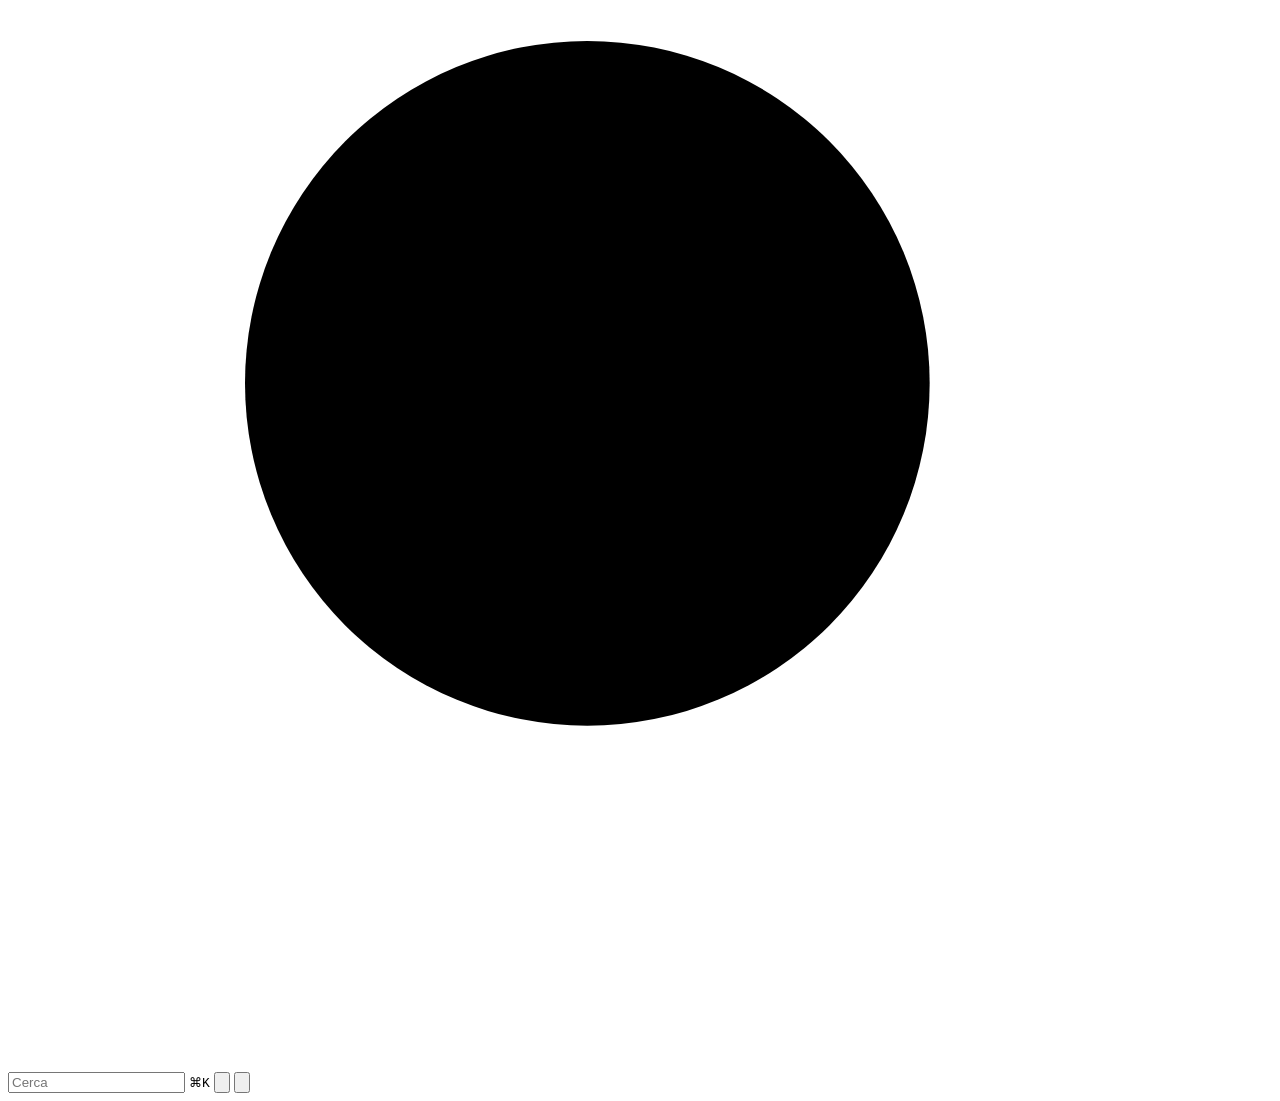
==== commit 313967bd: "[21-WEB] Dashboard web nel disegno della 2.0 Mac Font di sistema (niente Fraunces e IBM Plex nella d" ====
--- a/web/index.html
+++ b/web/index.html
@@ -5,6 +5,10 @@
 <meta name="viewport" content="width=device-width, initial-scale=1">
 <meta name="plancia-token" content="__PLANCIA_TOKEN__">
 <title>Plancia</title>
+<link rel="manifest" href="/manifest.webmanifest">
+<meta name="theme-color" content="#1c1c1e" media="(prefers-color-scheme: dark)">
+<meta name="theme-color" content="#ffffff" media="(prefers-color-scheme: light)">
+<link rel="apple-touch-icon" href="/icone/apple-touch-icon.png">
 <link rel="stylesheet" href="/style.css?v=__PLANCIA_V__">
 <link rel="stylesheet" href="/moto.css?v=__PLANCIA_V__">
 <link rel="icon" href="[data-uri]">
@@ -12,64 +16,67 @@
 <body>
 <div id="app">
   <aside class="rail">
-    <div class="brand">
-      <img class="brand-mark" src="[data-uri]" width="24" height="24" alt="">
-      <div>
-        <b>Plancia</b>
-        <span data-t="lavoro con l'IA">lavoro con l'IA</span>
-      </div>
-    </div>
-    <nav>
-      <a href="#/oggi" data-view="oggi"><i data-i="oggi"></i><span data-t="Oggi">Oggi</span></a>
-      <a href="#/cerca" data-view="cerca"><i data-i="cerca"></i><span data-t="Cerca">Cerca</span><em class="tasto">/</em></a>
-      <a href="#/lavagna" data-view="lavagna"><i data-i="lavagna"></i><span data-t="Lavagna">Lavagna</span><em id="badge-lavagna"></em></a>
-      <a href="#/progetti" data-view="progetti"><i data-i="progetti"></i><span data-t="Progetti">Progetti</span></a>
-      <a href="#/social" data-view="social"><i data-i="social"></i><span data-t="Social">Social</span><em id="badge-social"></em></a>
-      <a href="#/memoria" data-view="memoria"><i data-i="memoria"></i><span data-t="Memoria">Memoria</span></a>
-      <a href="#/archivio" data-view="archivio"><i data-i="archivio"></i><span data-t="Archivio">Archivio</span></a>
+    <nav aria-label="Plancia">
+      <a href="#/oggi" data-view="oggi"><svg class="i" viewBox="0 0 24 24" aria-hidden="true"><circle cx="12" cy="12" r="4"/><path d="M12 2.5v2.2M12 19.3v2.2M2.5 12h2.2M19.3 12h2.2M5.3 5.3l1.6 1.6M17.1 17.1l1.6 1.6M18.7 5.3l-1.6 1.6M6.9 17.1l-1.6 1.6"/></svg><span data-t="Oggi">Oggi</span></a>
+      <a href="#/lavagna" data-view="lavagna"><svg class="i" viewBox="0 0 24 24" aria-hidden="true"><path d="M4 6.5l1.6 1.6L8.4 5M4 12.5l1.6 1.6 2.8-3.1M4 18.5l1.6 1.6 2.8-3.1M12 6.5h8M12 12.5h8M12 18.5h8"/></svg><span data-t="Task">Task</span><em id="badge-task"></em></a>
+      <a href="#/progetti" data-view="progetti"><svg class="i" viewBox="0 0 24 24" aria-hidden="true"><path d="M3 7.5a2 2 0 0 1 2-2h4l2 2.2h8a2 2 0 0 1 2 2V17a2 2 0 0 1-2 2H5a2 2 0 0 1-2-2z"/></svg><span data-t="Progetti">Progetti</span></a>
+      <a href="#/social" data-view="social"><svg class="i" viewBox="0 0 24 24" aria-hidden="true"><path d="M4 5.5h16a1 1 0 0 1 1 1v9a1 1 0 0 1-1 1h-8l-5 3.5v-3.5H4a1 1 0 0 1-1-1v-9a1 1 0 0 1 1-1z"/></svg><span data-t="Social">Social</span><em id="badge-social"></em></a>
+      <a href="#/memoria" data-view="memoria"><svg class="i" viewBox="0 0 24 24" aria-hidden="true"><circle cx="6" cy="7" r="2.2"/><circle cx="18" cy="8" r="2.2"/><circle cx="12" cy="17.5" r="2.4"/><path d="M8 7.6l7.8.3M7.2 9l3.6 6.3M16.7 10l-3.6 5.3"/></svg><span data-t="Memoria">Memoria</span></a>
+      <a href="#/archivio" data-view="archivio"><svg class="i" viewBox="0 0 24 24" aria-hidden="true"><rect x="3" y="4.5" width="18" height="4.5" rx="1"/><path d="M5 9v9a1.5 1.5 0 0 0 1.5 1.5h11A1.5 1.5 0 0 0 19 18V9M10 13h4"/></svg><span data-t="Archivio">Archivio</span></a>
     </nav>
-    <div class="rail-foot">
-      <div class="buttons">
-        <button id="btn-theme" class="ghost" data-t="Tema">Tema</button>
-        <button id="btn-lang" class="ghost" title="lingua">IT</button>
-        <a class="ghost" href="#/benvenuto" data-t="Guida">Guida</a>
-      </div>
-      <div class="sync-line"><span id="sync-dot" class="dot"></span><span id="sync-text">—</span></div>
-    </div>
   </aside>
 
   <main>
     <header class="topbar">
-      <button class="search-open" id="btn-search">
-        <svg viewBox="0 0 24 24" width="15" height="15"><circle cx="11" cy="11" r="7" fill="none" stroke="currentColor" stroke-width="2"/><path d="M16.5 16.5 21 21" stroke="currentColor" stroke-width="2" stroke-linecap="round"/></svg>
-        <span data-t="Cerca in tutto il lavoro">Cerca in tutto il lavoro</span><kbd>⌘K</kbd>
-      </button>
+      <div class="tb-titolo">
+        <h1 id="tb-titolo">Oggi</h1>
+        <p id="tb-sub"></p>
+      </div>
       <div class="topbar-actions">
-        <span id="spia-memoria" class="spia-memoria" hidden></span>
-        <button id="btn-sync" class="ghost" data-t="Aggiorna">Aggiorna</button>
-        <a class="ghost" id="btn-briefing" href="#/briefing" data-t="Briefing">Briefing</a>
+        <label class="ricerca" id="btn-search"><svg class="i" viewBox="0 0 24 24" aria-hidden="true"><circle cx="11" cy="11" r="6.5"/><path d="M16 16l4.5 4.5"/></svg>
+          <input id="cerca-q" type="search" autocomplete="off" spellcheck="false" placeholder="Cerca" data-t="Cerca" aria-label="Cerca">
+          <kbd>⌘K</kbd>
+        </label>
+        <button id="btn-sync" class="icona-btn" title="Aggiorna" aria-label="Aggiorna"><svg class="i" viewBox="0 0 24 24" aria-hidden="true"><path d="M20 12a8 8 0 1 1-2.4-5.7M20 4.5v4.3h-4.3"/></svg></button>
+        <button id="btn-imp" class="icona-btn" title="Impostazioni" aria-label="Impostazioni" aria-haspopup="true" aria-expanded="false"><svg class="i" viewBox="0 0 24 24" aria-hidden="true"><circle cx="12" cy="12" r="3"/><path d="M19.4 13.5a1.6 1.6 0 0 0 .3 1.8l.1.1a2 2 0 1 1-2.8 2.8l-.1-.1a1.6 1.6 0 0 0-1.8-.3 1.6 1.6 0 0 0-1 1.5V19a2 2 0 1 1-4 0v-.1a1.6 1.6 0 0 0-1-1.5 1.6 1.6 0 0 0-1.8.3l-.1.1a2 2 0 1 1-2.8-2.8l.1-.1a1.6 1.6 0 0 0 .3-1.8 1.6 1.6 0 0 0-1.5-1H5a2 2 0 1 1 0-4h.1a1.6 1.6 0 0 0 1.5-1 1.6 1.6 0 0 0-.3-1.8l-.1-.1a2 2 0 1 1 2.8-2.8l.1.1a1.6 1.6 0 0 0 1.8.3h0a1.6 1.6 0 0 0 1-1.5V5a2 2 0 1 1 4 0v.1a1.6 1.6 0 0 0 1 1.5 1.6 1.6 0 0 0 1.8-.3l.1-.1a2 2 0 1 1 2.8 2.8l-.1.1a1.6 1.6 0 0 0-.3 1.8v0a1.6 1.6 0 0 0 1.5 1H19a2 2 0 1 1 0 4h-.1a1.6 1.6 0 0 0-1.5 1z"/></svg></button>
       </div>
     </header>
     <div id="view"></div>
   </main>
 </div>
 
-<div id="palette" class="palette" hidden>
-  <div class="palette-box">
-    <input id="palette-input" data-t="Cerca sessioni, memorie, task, post, commit…" placeholder="Cerca sessioni, memorie, task, post, commit…" autocomplete="off">
-    <div id="palette-results"></div>
-  </div>
+<div id="menu-imp" class="menu-imp" role="menu" hidden>
+  <div class="voce"><span data-t="Aspetto">Aspetto</span>
+    <div class="seg" id="seg-tema">
+      <button data-tema="auto" data-t="Sistema">Sistema</button>
+      <button data-tema="light" data-t="Chiaro">Chiaro</button>
+      <button data-tema="dark" data-t="Scuro">Scuro</button>
+    </div></div>
+  <div class="voce"><span data-t="Lingua">Lingua</span>
+    <div class="seg" id="seg-lingua">
+      <button data-lingua="it">Italiano</button>
+      <button data-lingua="en">English</button>
+    </div></div>
+  <div class="voce"><span data-t="Dimensione del testo">Dimensione del testo</span>
+    <div class="seg" id="seg-scala">
+      <button data-scala="-1" aria-label="Più piccolo">A−</button>
+      <button data-scala="0" id="scala-val">100%</button>
+      <button data-scala="1" aria-label="Più grande">A+</button>
+    </div></div>
+  <div class="sep"></div>
+  <a class="voce" href="#/briefing"><span data-t="Briefing">Briefing</span></a>
+  <a class="voce" href="#/benvenuto"><span data-t="Guida di Plancia">Guida di Plancia</span></a>
 </div>
 
 <div id="drawer" class="drawer" hidden>
   <div class="drawer-panel">
-    <button class="drawer-close" id="drawer-close">✕</button>
+    <button class="drawer-close" id="drawer-close" aria-label="Chiudi">✕</button>
     <div id="drawer-body"></div>
   </div>
 </div>
 
 <audio id="player" hidden></audio>
-<div id="toast" class="toast" hidden></div>
+<div id="toast" class="toast" role="status" hidden></div>
 <script>document.documentElement.dataset.errori = '0';
 window.addEventListener('error', () => { document.documentElement.dataset.errori = String(+document.documentElement.dataset.errori + 1); });
 window.addEventListener('unhandledrejection', () => { document.documentElement.dataset.errori = String(+document.documentElement.dataset.errori + 1); });
